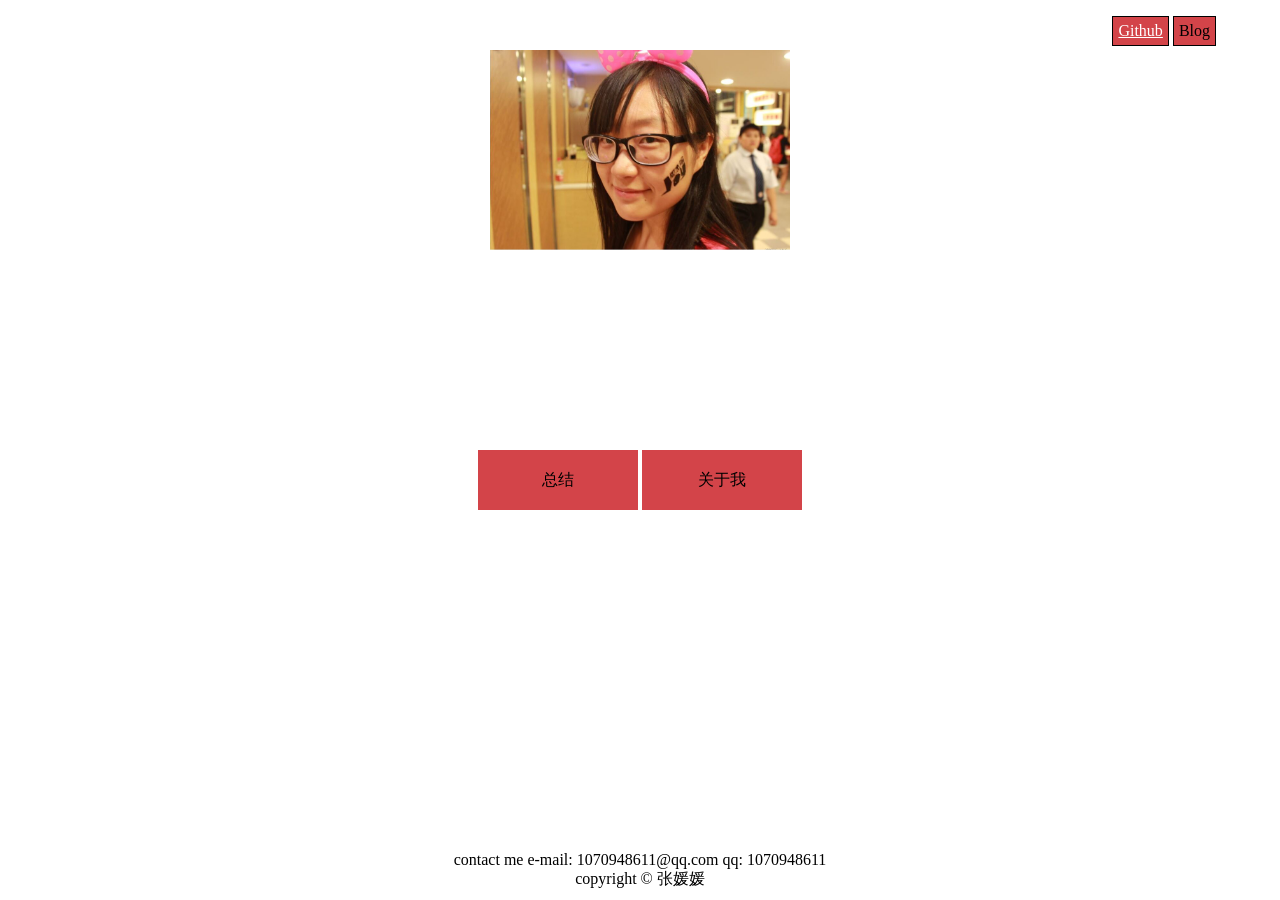
==== index.html @ cf7e6cc0 "push new one" ====
<!DOCTYPE html>
<html lang="zh-CN">
<head>
  <meta charset="utf-8" />
  <title>我是张媛媛</title>
  <link rel="stylesheet" href="stylesheets/index.css" />
</head>
<body>
  <div id="wrapper">
    <header></header>
    <section id="main">
<!--       <section id="content">
        我是主内容
      </section>
      <sidebar>
        我是侧边栏
      </sidebar> -->
    </section>
    <ul id="tech">
      <li class="my-btn"><a href="http://github.com/jiuyuegui" target="_blank">Github</a></li>
      <li class="my-btn">Blog</li>
    </ul>
    <img src="images/photo2.jpg" id="photo" />
    <nav>
      <ul>
        <li data-section="learn">总结</li>
        <!-- <li data-section="works">作品</li> -->
        <!-- <li data-section="interest">兴趣</li> -->
        <li data-section="about-me">关于我</li>
      </ul>
    </nav>
    <section id="learn">
      <iframe src="stuff/summary/summary.html"></iframe>
    </section>
    <sidebar class="learn">
    </sidebar>
    <section id="works">
      我是作品
    </section>  
    <sidebar class="works">
      <img src="" />
      <p></p>
    </sidebar>
    <section id="interest">
      兴趣
    </section> 
    <sidebar class="interest">
    </sidebar>
    <section id="about-me">
      <iframe src="stuff/about-me/index.html"></iframe>
    </section> 
    <sidebar class="about-me">
    </sidebar>
    <footer>
      <ul>contact me
        <li>e-mail: 1070948611@qq.com</li>
        <li>qq: 1070948611</li>
      </ul>
      <p>copyright &copy; 张媛媛</p>
    </footer>
  </div>
  <script src="scripts/index.js"></script>
</body>
</html>
---- stylesheets/index.css ----
body {
	margin: 0;
}
#wrapper {
  position: absolute;
  width: 100%;
  min-width: 1024px;
  height: 100%;
  min-height: 600px;
  /*background-color: lightyellow;*/
}
header {
  position: relative;
  margin-top: 10px;
  height: 50px;
  display: none;
}
section#main {
  display: none;
  margin: 10px 5%;
  height: 75%;
  /*border: 1px dotted black;*/
  /*padding: 1%;*/
}
section#main iframe {
  width: 100%;
  height: 100%;
  border: none;
}
/*section#content {
  width: 70%;
  height: 100%;
  background-color: lightgreen;
  float: left;
}*/
section#learn, section#works, section#interest, section#about-me {
  display: none;
}
/*section#main sidebar {
  height: 100%;
  display: block;
  margin-left: 71%;
  background-color: lightblue;
}*/
#tech {
  position: absolute;
  top: 0;
  right: 5%;
  padding-left: 0;
  list-style: none;
  /*transition: right 1.5s;*/
}
#tech a {
  color: white;
}
.my-btn {
  display: inline-block;
  padding: 5px;
  background-color: #d34449;
  border: 1px solid;
}
.my-btn:hover {
  cursor: pointer;
}
#photo {
  position: absolute;
  top: 50px;
  left: 50%;
  margin-left: -150px;
  display: block;
  width: 300px;
  height: 200px;
  /*transition: width 1.5s, left 1.5s, top 1.5s;*/
}
nav {
  text-align: center;
  position: absolute;
  top: 50%;
  left: 50%;
  margin-left: -400px;
  width: 800px;
  height: 60px;
  line-height: 50px;
  /*transition: top 1.5s, left 1.5s, margin 1.5s;*/
}
nav ul {
  margin: 0;
  padding-left: 0;
  list-style: none;
}
nav ul li {
  display: inline-block;
  padding: 5px;
  background-color: #d34449;
  width: 150px;
}
nav ul li:hover {
  cursor: pointer;
  line-height: 42px;
  border: 4px solid #eee;
}
footer {
  text-align: center;
  position: absolute;
  bottom: 10px;
  left: 50%;
  margin-left: -300px;
  width: 600px;
}
footer ul {
  padding-left: 0;
  list-style: none;
  margin: 0;
}
footer ul li {
  display: inline-block;
}
footer p {
  margin: 0;
}
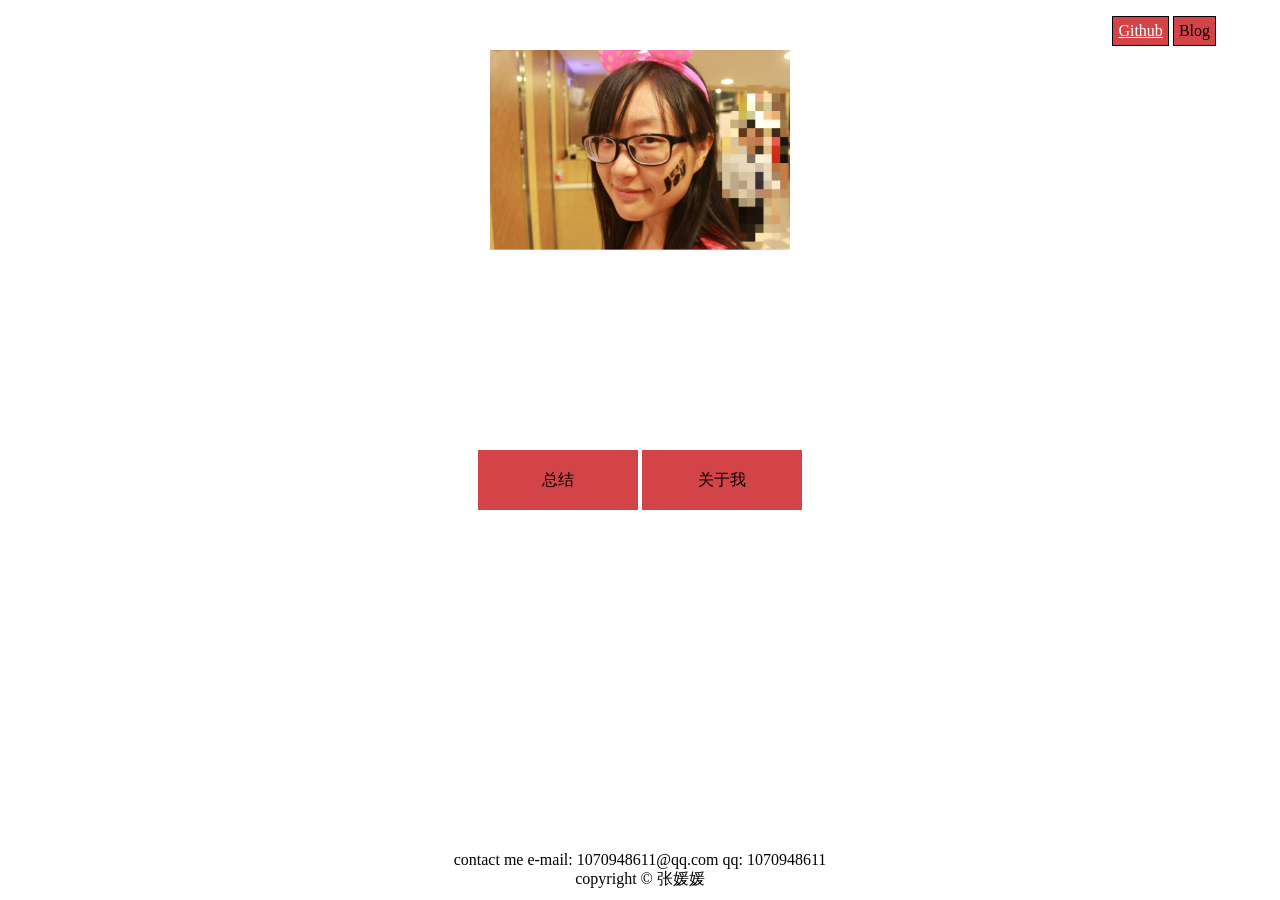
==== commit 816326af: "change photo" ====
--- a/index.html
+++ b/index.html
@@ -20,7 +20,7 @@
       <li class="my-btn"><a href="http://github.com/jiuyuegui" target="_blank">Github</a></li>
       <li class="my-btn">Blog</li>
     </ul>
-    <img src="images/photo2.jpg" id="photo" />
+    <img src="images/photo3.jpg" id="photo" />
     <nav>
       <ul>
         <li data-section="learn">总结</li>
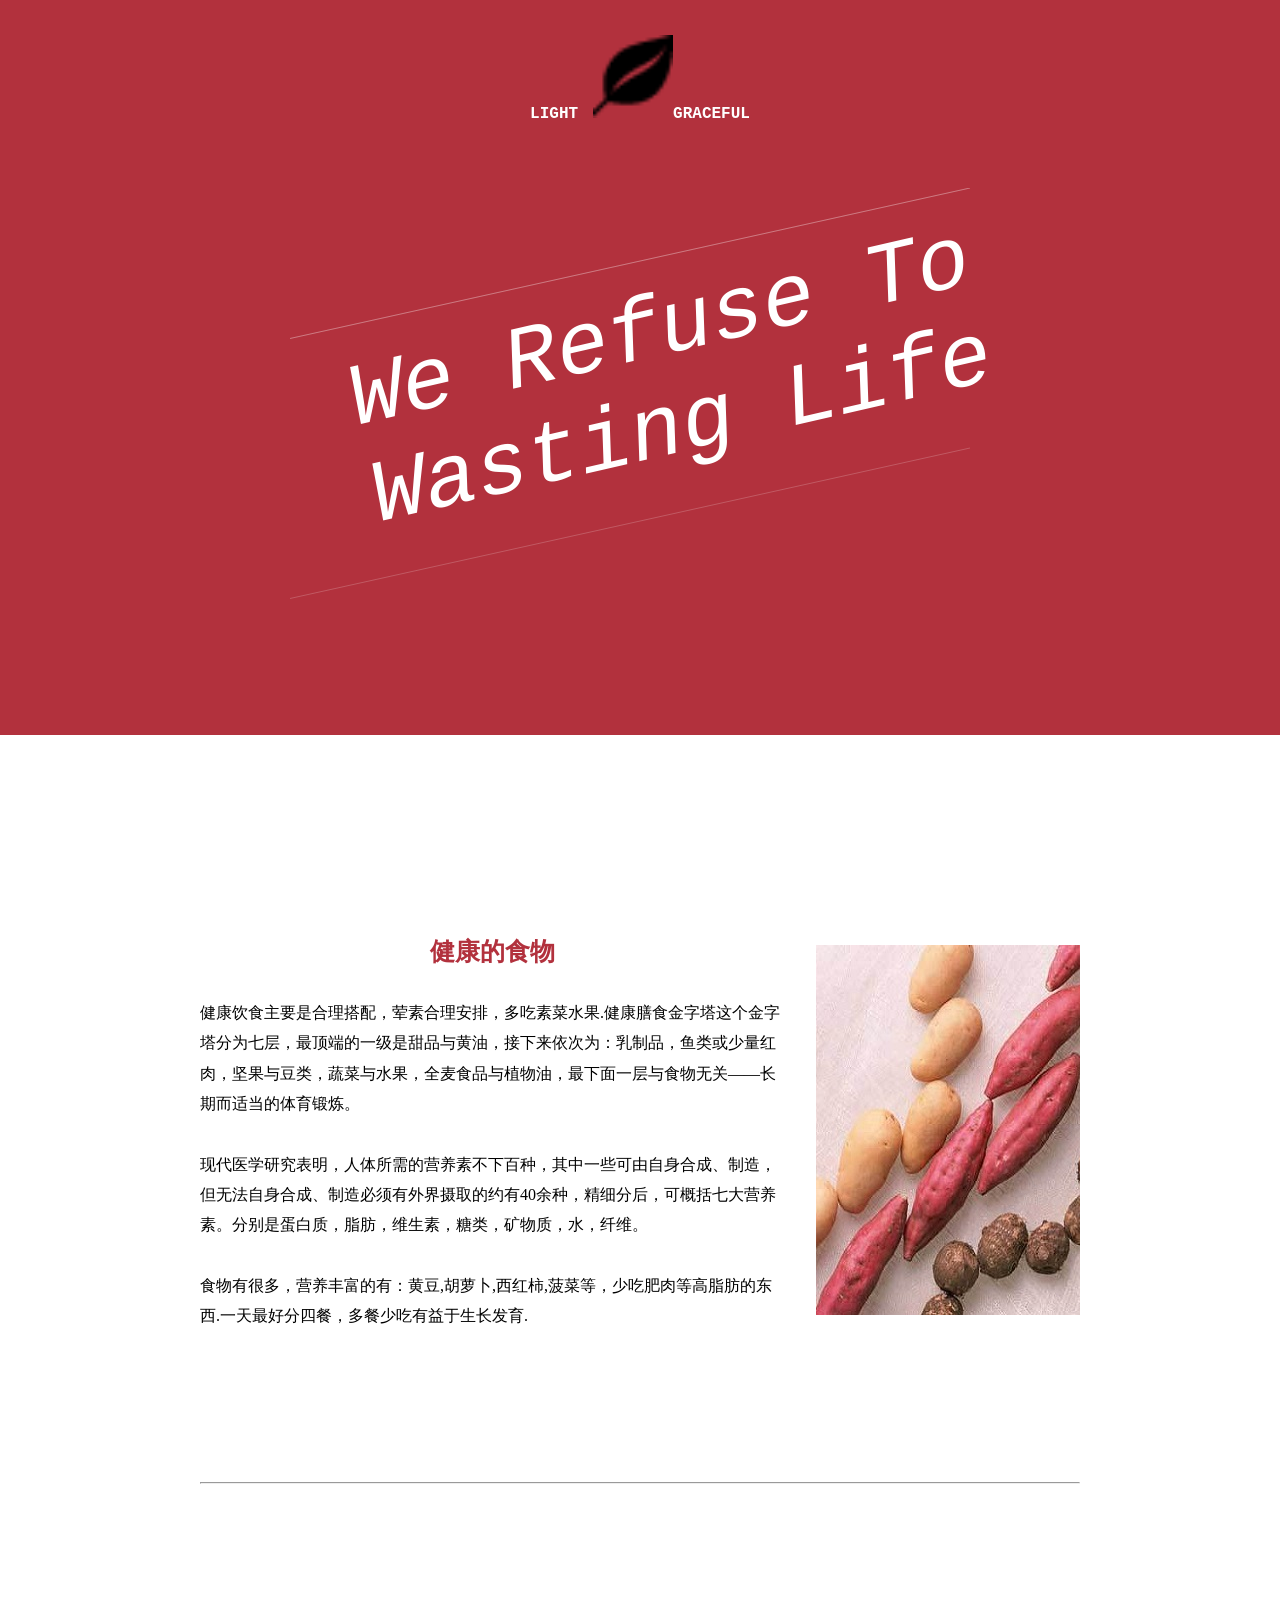
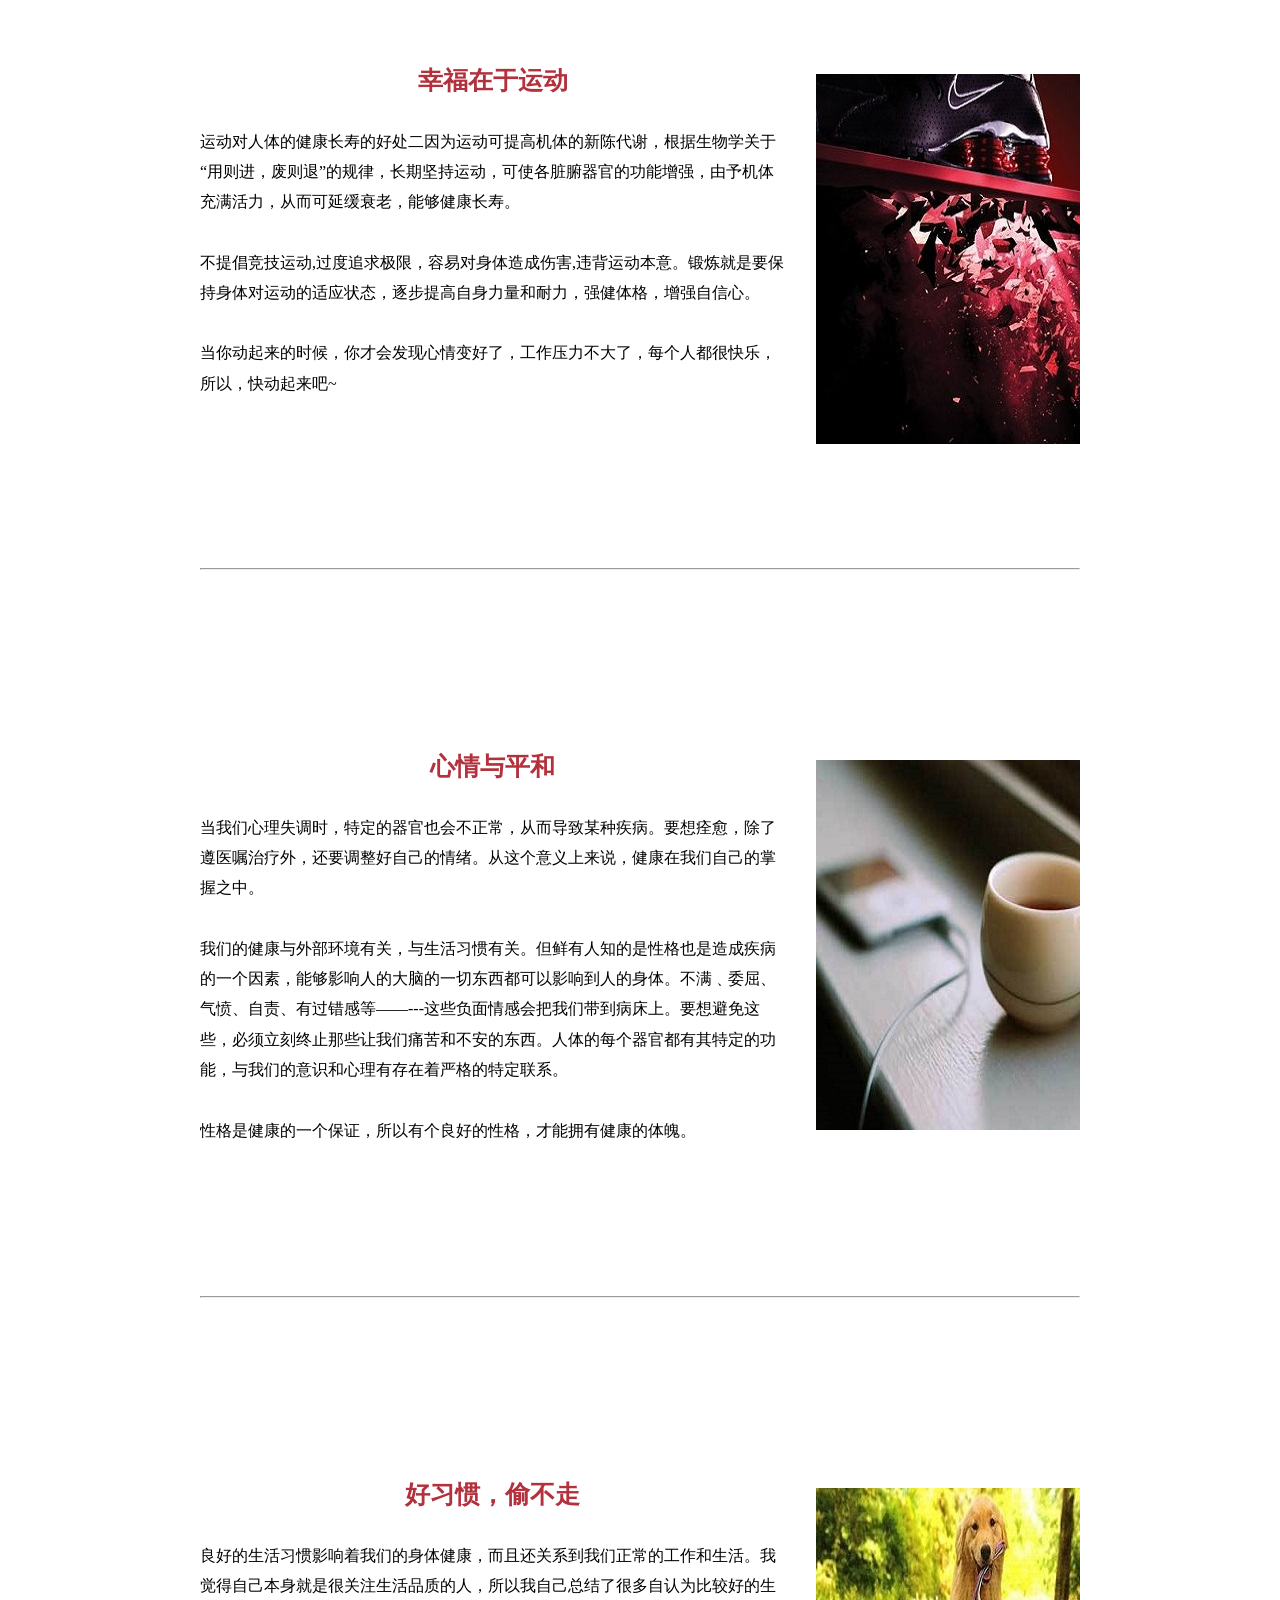
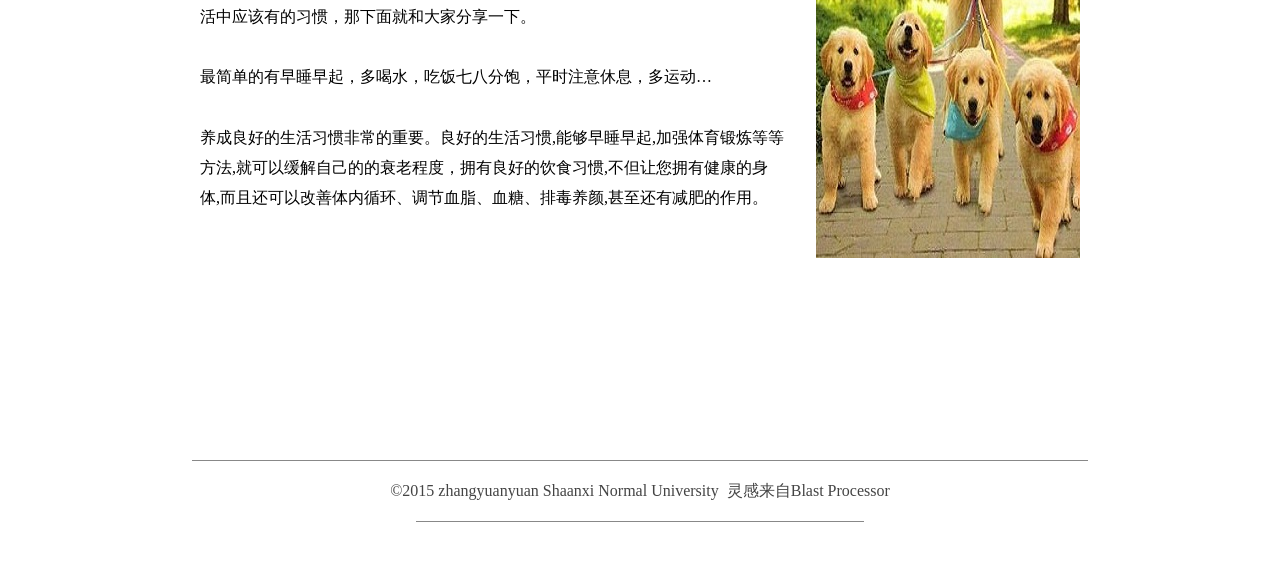
==== commit 26eeb7c5: "new project" ====
--- a/index.html
+++ b/index.html
@@ -1,65 +1,77 @@
 <!DOCTYPE html>
-<html lang="zh-CN">
+<html lang="zh-en">
 <head>
-  <meta charset="utf-8" />
-  <title>我是张媛媛</title>
-  <link rel="stylesheet" href="stylesheets/index.css" />
+	<title>Light and Graceful</title>
+	<meta charset = "utf-8" />
+	<link rel="stylesheet" href="style/index.css">
+	<script src="js/index.js"></script>
 </head>
 <body>
-  <div id="wrapper">
-    <header></header>
-    <section id="main">
-<!--       <section id="content">
-        我是主内容
-      </section>
-      <sidebar>
-        我是侧边栏
-      </sidebar> -->
-    </section>
-    <ul id="tech">
-      <li class="my-btn"><a href="http://github.com/jiuyuegui" target="_blank">Github</a></li>
-      <li class="my-btn">Blog</li>
-    </ul>
-    <img src="images/photo3.jpg" id="photo" />
-    <nav>
-      <ul>
-        <li data-section="learn">总结</li>
-        <!-- <li data-section="works">作品</li> -->
-        <!-- <li data-section="interest">兴趣</li> -->
-        <li data-section="about-me">关于我</li>
-      </ul>
-    </nav>
-    <section id="learn">
-      <iframe src="stuff/summary/summary.html"></iframe>
-    </section>
-    <sidebar class="learn">
-    </sidebar>
-    <section id="works">
-      我是作品
-    </section>  
-    <sidebar class="works">
-      <img src="" />
-      <p></p>
-    </sidebar>
-    <section id="interest">
-      兴趣
-    </section> 
-    <sidebar class="interest">
-    </sidebar>
-    <section id="about-me">
-      <iframe src="stuff/about-me/index.html"></iframe>
-    </section> 
-    <sidebar class="about-me">
-    </sidebar>
-    <footer>
-      <ul>contact me
-        <li>e-mail: 1070948611@qq.com</li>
-        <li>qq: 1070948611</li>
-      </ul>
-      <p>copyright &copy; 张媛媛</p>
-    </footer>
+	<div class = "indexPage">
+    <span>LIGHT<img alt = "yumao" src="image/glyphicons-2-leaf.png" />GRACEFUL</span>
+    <p class = "indexP">We Refuse To Wasting Life</p>
+    <div class="wrap">
+      <canvas width = "700" height = "460" id = "mycanvas">your browser doesn't support canvas tag.</canvas>
+    </div>
   </div>
-  <script src="scripts/index.js"></script>
+  <section>
+    <header>
+      <a id = "pic" href="index.html"><img alt = "yumao" src = "image/glyphicons-2-leaf.png"></a>
+      <nav>
+        <ul>
+          <li><a href = "#food">food</a></li>
+          <li><a href = "#exercise">exercise</a></li>
+          <li><a href = "#psychology">psychology</a></li>
+          <li><a href = "#habit">habit</a></li>
+        </ul>
+      </nav>
+    </header>
+  </section>
+  <section class = "main">
+    <div>
+      <article id = "food">
+        <div class = "navDiv">
+          <h1>健康的食物</h1>
+          <p>健康饮食主要是合理搭配，荤素合理安排，多吃素菜水果.健康膳食金字塔这个金字塔分为七层，最顶端的一级是甜品与黄油，接下来依次为：乳制品，鱼类或少量红肉，坚果与豆类，蔬菜与水果，全麦食品与植物油，最下面一层与食物无关——长期而适当的体育锻炼。</p>
+          <p>现代医学研究表明，人体所需的营养素不下百种，其中一些可由自身合成、制造，但无法自身合成、制造必须有外界摄取的约有40余种，精细分后，可概括七大营养素。分别是蛋白质，脂肪，维生素，糖类，矿物质，水，纤维。</p>
+          <p>食物有很多，营养丰富的有：黄豆,胡萝卜,西红柿,菠菜等，少吃肥肉等高脂肪的东西.一天最好分四餐，多餐少吃有益于生长发育.</p>
+        </div>
+        <aside><img id = "food_img" src="image/food/2.jpg"></aside>
+      </article>
+      <hr>
+      <article id = "exercise">
+        <div class = "navDiv">
+          <h1>幸福在于运动</h1>
+          <p>运动对人体的健康长寿的好处二因为运动可提高机体的新陈代谢，根据生物学关于“用则进，废则退”的规律，长期坚持运动，可使各脏腑器官的功能增强，由予机体充满活力，从而可延缓衰老，能够健康长寿。</p>
+          <p>不提倡竞技运动,过度追求极限，容易对身体造成伤害,违背运动本意。锻炼就是要保持身体对运动的适应状态，逐步提高自身力量和耐力，强健体格，增强自信心。</p>
+          <p>当你动起来的时候，你才会发现心情变好了，工作压力不大了，每个人都很快乐，所以，快动起来吧~</p>
+        </div>
+        <aside><img id = "exercise_img" src="image/exercise/3.jpg"></aside>
+      </article>
+      <hr>
+      <article id = "psychology">
+        <div class = "navDiv">
+          <h1>心情与平和</h1>
+          <p>当我们心理失调时，特定的器官也会不正常，从而导致某种疾病。要想痊愈，除了遵医嘱治疗外，还要调整好自己的情绪。从这个意义上来说，健康在我们自己的掌握之中。</p>
+          <p>我们的健康与外部环境有关，与生活习惯有关。但鲜有人知的是性格也是造成疾病的一个因素，能够影响人的大脑的一切东西都可以影响到人的身体。不满﹑委屈、气愤、自责、有过错感等——---这些负面情感会把我们带到病床上。要想避免这些，必须立刻终止那些让我们痛苦和不安的东西。人体的每个器官都有其特定的功能，与我们的意识和心理有存在着严格的特定联系。</p>
+          <p>性格是健康的一个保证，所以有个良好的性格，才能拥有健康的体魄。</p>
+        </div>
+        <aside><img id = "psychology_img" src="image/psychology/1.jpg"></aside>
+      </article>
+      <hr>
+      <article id = "habit">
+        <div class = "navDiv">
+          <h1>好习惯，偷不走</h1>
+          <p>良好的生活习惯影响着我们的身体健康，而且还关系到我们正常的工作和生活。我觉得自己本身就是很关注生活品质的人，所以我自己总结了很多自认为比较好的生活中应该有的习惯，那下面就和大家分享一下。</p>
+          <p>最简单的有早睡早起，多喝水，吃饭七八分饱，平时注意休息，多运动…</p>
+          <p>养成良好的生活习惯非常的重要。良好的生活习惯,能够早睡早起,加强体育锻炼等等方法,就可以缓解自己的的衰老程度，拥有良好的饮食习惯,不但让您拥有健康的身体,而且还可以改善体内循环、调节血脂、血糖、排毒养颜,甚至还有减肥的作用。</p>
+        </div>
+        <aside><img id = "habit_img" src="image/habit/2.jpg"></aside>
+      </article>
+    </div>
+  </section>
+  <footer>
+    &copy;2015 zhangyuanyuan Shaanxi Normal University&nbsp;&nbsp;灵感来自Blast Processor
+  </footer>
 </body>
-</html>
-
+</html>
--- a/style/index.css
+++ b/style/index.css
@@ -0,0 +1,154 @@
+* {
+  margin: 0;
+  padding: 0;
+}
+@font-face{
+  font-family: outerFont;
+  src: url("../font/yan.ttf");
+}
+.indexPage {
+  height: 620px;
+  color: #fff;
+  font-family: courier;
+  text-align: center;
+  padding-top: 35px;
+  background-color: #B2313D;
+}
+body .indexPage span {
+  font-weight: bolder;
+}
+body .indexPage span img {
+  width: 80px;
+  margin-left: 15px; 
+}
+body .indexPage div {
+  font-size: 2.5em;
+  margin-top: 45px;
+  padding: 20px 30px;
+  position: relative;
+  height: 500px;
+}
+.indexP {
+  position: absolute;
+  font-size: 5.5em;
+  top: 280px;
+  left: 27%;
+  width: 650px;
+  font-style: italic;
+  transform:rotate(-13deg);
+  -ms-transform:rotate(-13deg);           /* IE 9 */
+  -moz-transform:rotate(-13deg);          /* Firefox */
+  -webkit-transform:rotate(-13deg);       /* Safari 和 Chrome */
+  -o-transform:rotate(-13deg);            /* Opera */
+}
+header {
+  height: 80px;
+  background-color: #B2313D;
+}
+#pic {  
+  width: 80px;
+  height: 80px;
+  margin-left: 13%;
+  text-decoration: none;
+  display: none;
+}
+#pic img {
+  width: 45px;
+  padding: 21% 21%;
+}
+header nav {
+  float: right;
+  width: 40%;
+  height: 80px;
+  margin-right: 10%;                      /*往哪边浮动就设置哪边的margin*/
+  display: none;
+  font: bolder 20px/1.5em cursive; 
+}
+header nav ul {
+  height: 80px;
+  line-height: 80px;
+  list-style-type: none;
+  width: 100%;
+}
+header nav ul li {
+  height: 80px;
+  display: inline-block;
+  margin-right: 4%;
+}
+header nav ul li a:link, header nav ul li a:visited {
+  display: block;
+  text-decoration: none;
+  text-align: center;
+  padding-left: 10px;
+  padding-right: 10px;
+  cursor: pointer;
+  color: #F2FBF2;
+}
+header nav ul li a:hover, header nav ul li a:active {
+  text-decoration: underline;
+  color: purple;
+}
+.sticky {
+  position: fixed;
+  top: 0;
+  width: 100%;
+  height: 80px;
+  z-index: 999;
+}
+.main {
+  padding: 70px 200px;
+  font-family: outerFont, serif;
+}
+hr {
+  margin-top: 120px;
+  margin-bottom: 50px;
+}
+article {
+  position: relative;
+  clear: both;
+  overflow: hidden;
+}
+article .navDiv {
+  float: left;
+  width: 70%;
+  margin-top: 100px;
+}
+article aside {
+  margin-top: 140px;
+  float: right;
+  width: 30%;
+  word-warp: break-word;
+  overflow: hidden;
+}
+h1, article div p {
+  padding-right: 5%;
+  margin: 30px auto;
+}
+h1 {
+  font-size: 25px;
+  color: #B2313D;
+  text-align: center;
+}
+article div p {
+  font-size: 16px;
+  line-height: 1.9em;
+  text-align: left;
+}
+footer {
+  text-align: center;
+  height: 60px;
+  line-height: 60px;
+  width: 70%;
+  margin: 10% 0 5% 15%;
+  border-top: 1px solid #888;
+  position: relative;
+  color: #444;
+}
+footer::after {
+  content: "";
+  border-bottom: 1px solid #888;
+  width: 50%;
+  height: 60px;
+  position: absolute;
+  left: 25%;
+}
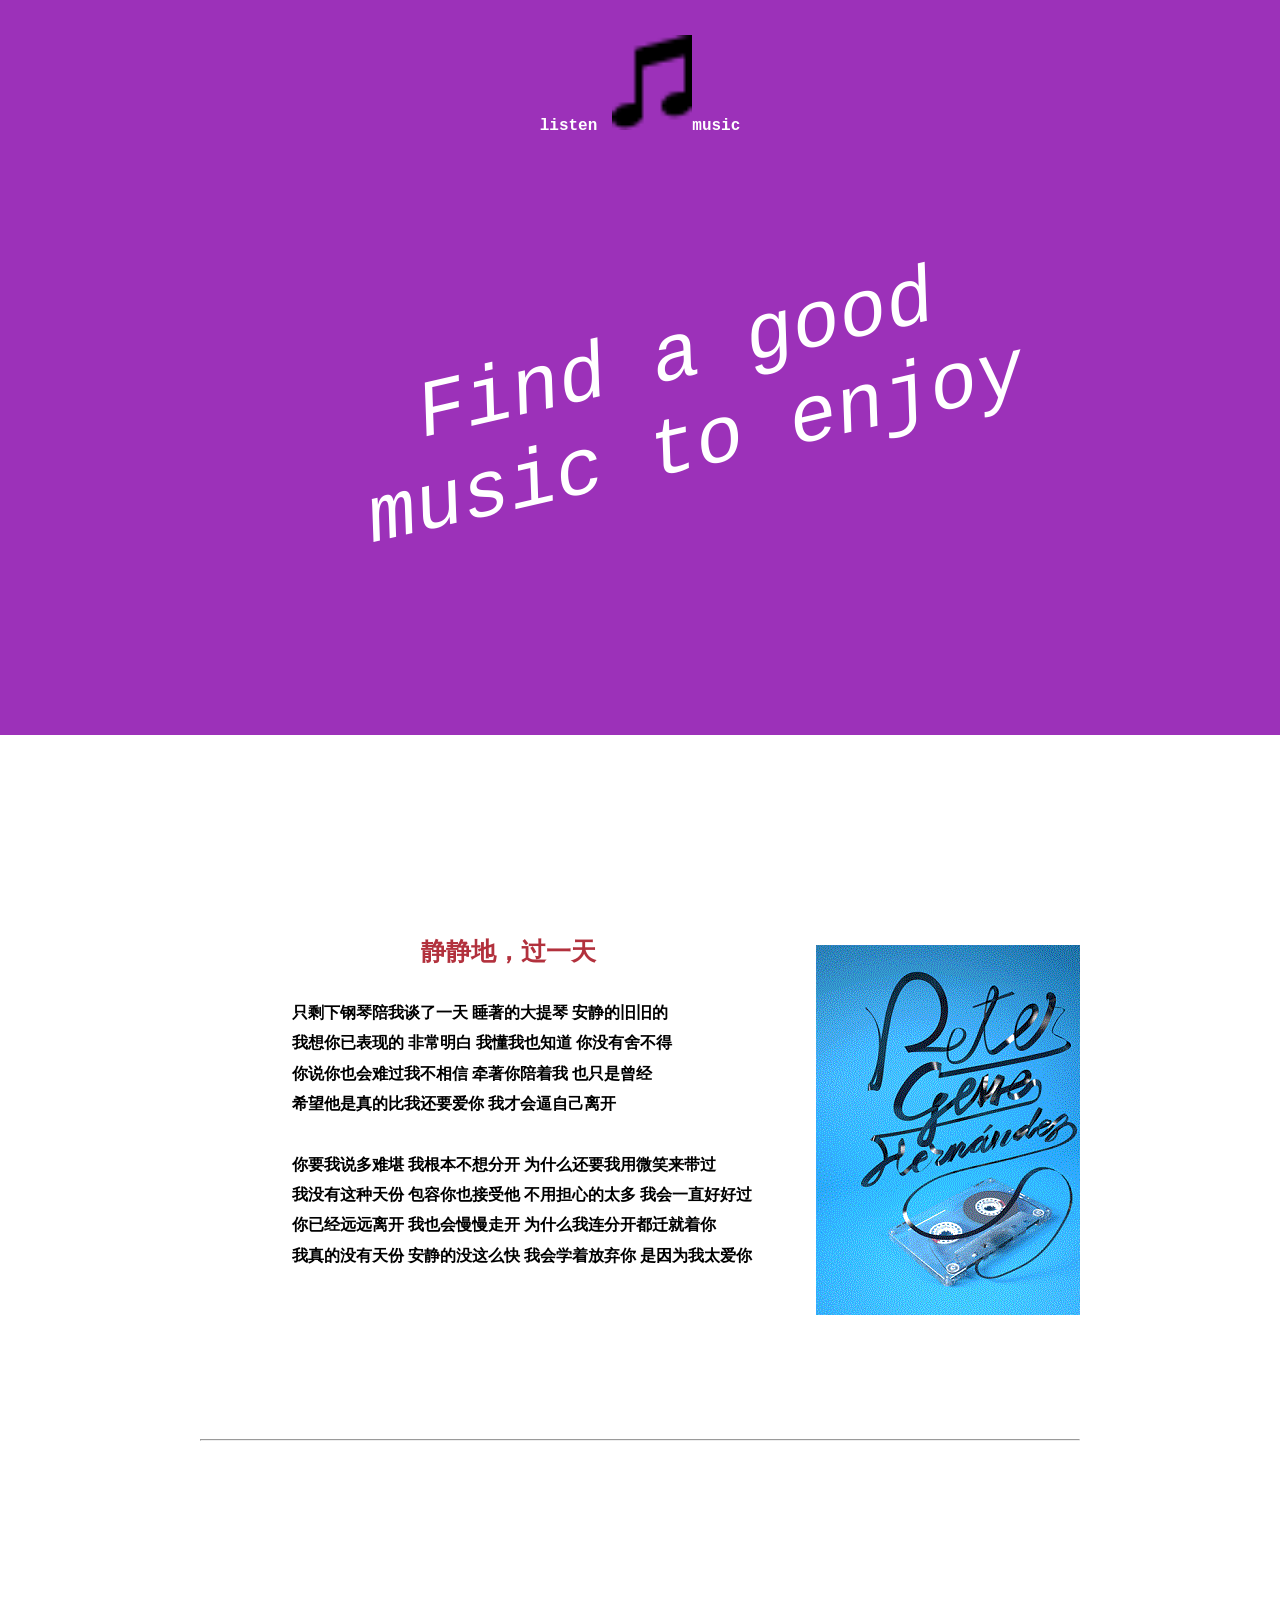
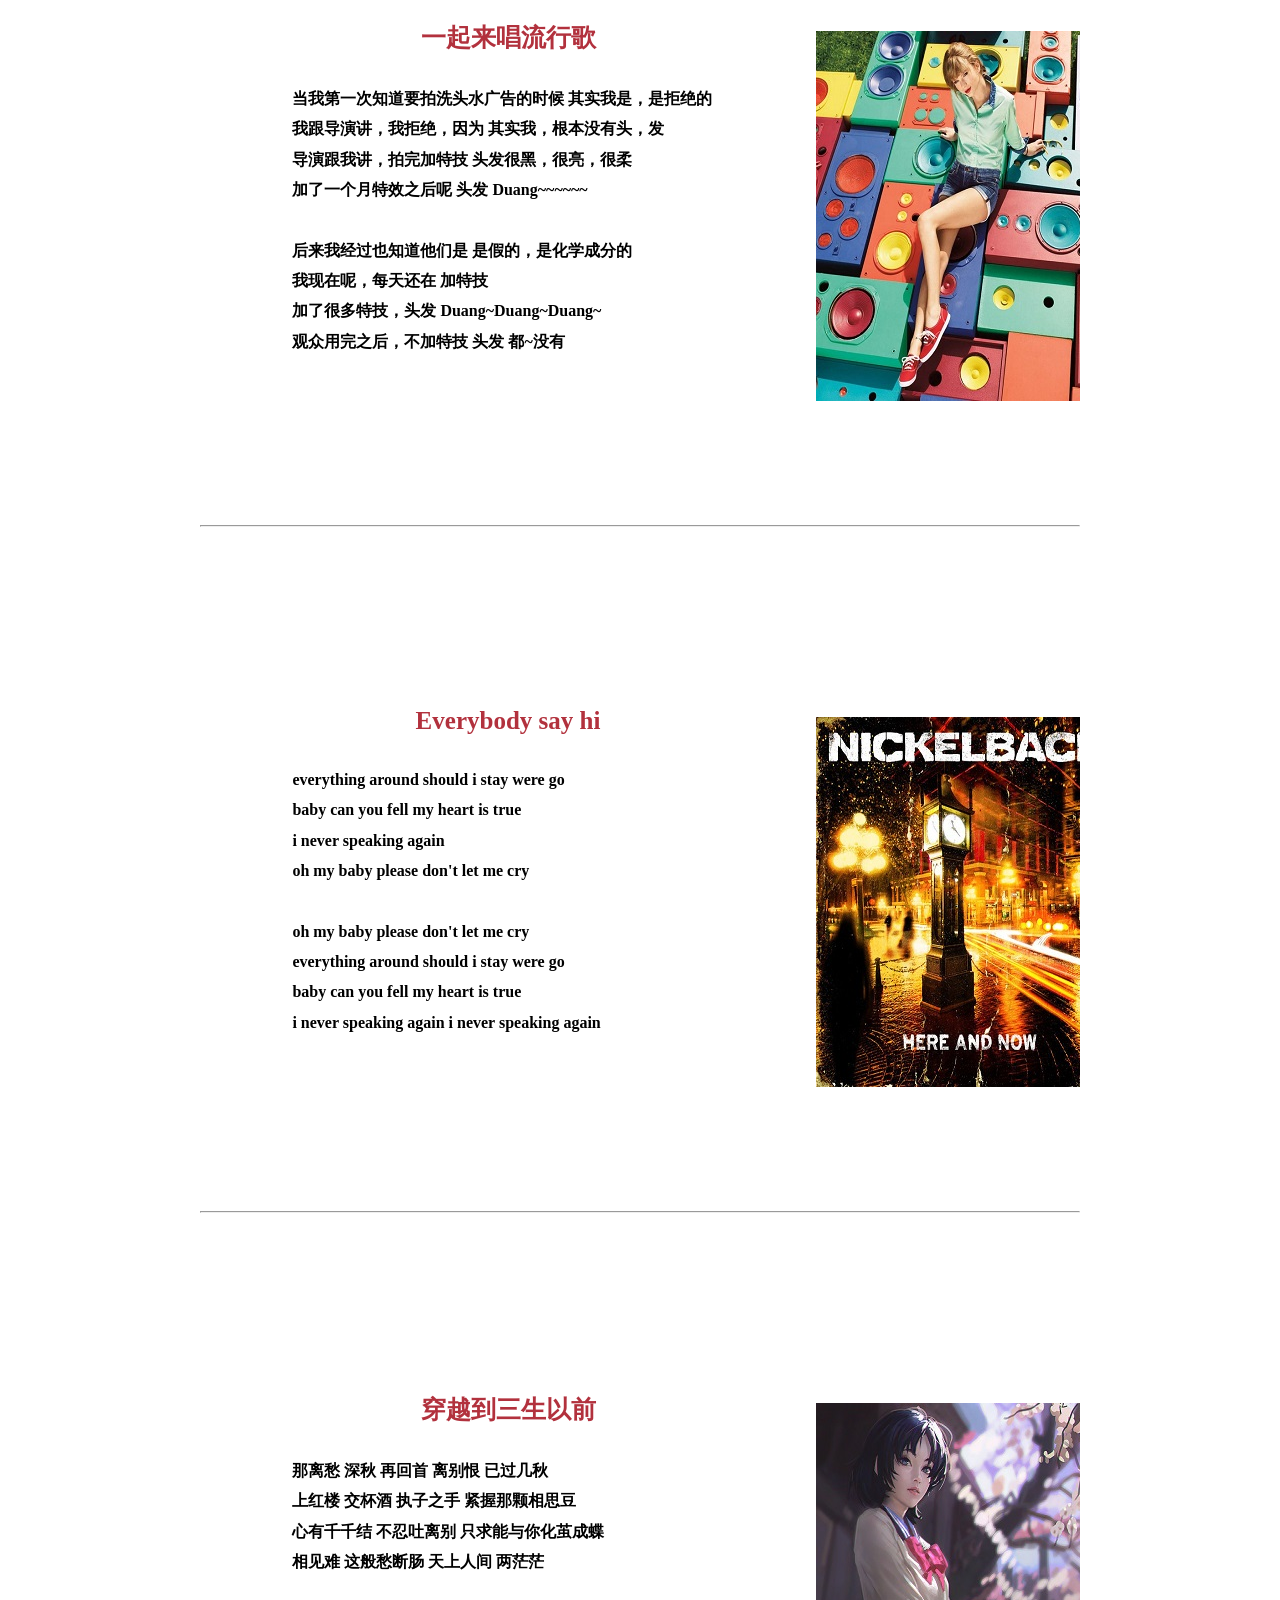
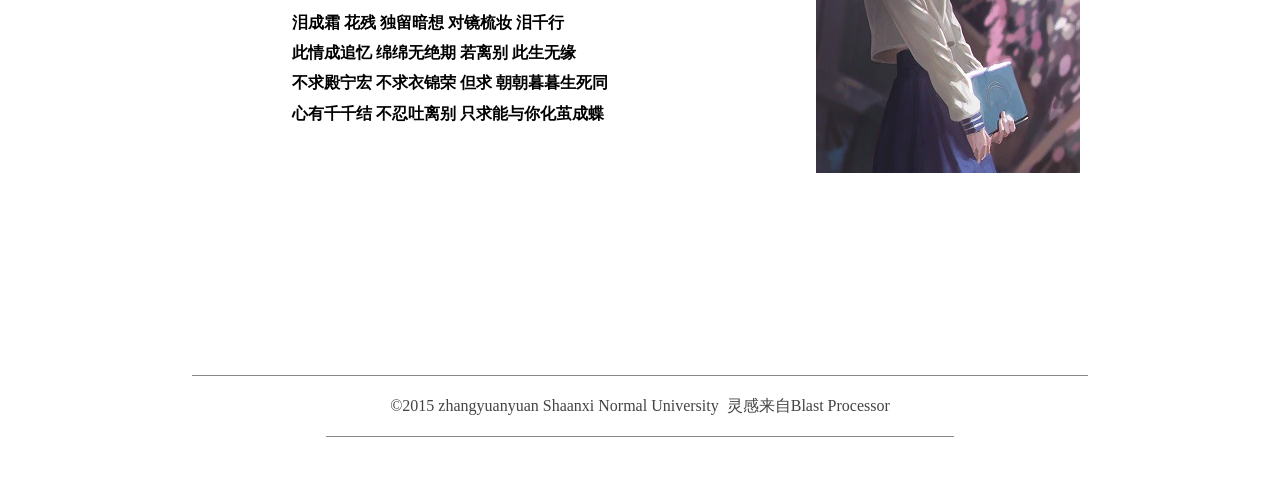
==== commit 1a2b10bd: "recent demo" ====
--- a/index.html
+++ b/index.html
@@ -1,77 +1,128 @@
 <!DOCTYPE html>
 <html lang="zh-en">
 <head>
-	<title>Light and Graceful</title>
+  <!-- <link rel="music" href="images/glyphicons-19-note.png" type="image/png" /> -->
+	<title>pure and touched</title>
 	<meta charset = "utf-8" />
-	<link rel="stylesheet" href="style/index.css">
-	<script src="js/index.js"></script>
+	<link rel="stylesheet" href="css/index.css">
 </head>
 <body>
 	<div class = "indexPage">
-    <span>LIGHT<img alt = "yumao" src="image/glyphicons-2-leaf.png" />GRACEFUL</span>
-    <p class = "indexP">We Refuse To Wasting Life</p>
+    <span>listen<img alt = "yuefu" src="images/glyphicons-18-music.png" />music</span>
+    <p class = "indexP">Find a good music to enjoy</p>
     <div class="wrap">
       <canvas width = "700" height = "460" id = "mycanvas">your browser doesn't support canvas tag.</canvas>
     </div>
   </div>
   <section>
     <header>
-      <a id = "pic" href="index.html"><img alt = "yumao" src = "image/glyphicons-2-leaf.png"></a>
+      <a id = "pic" href="find music.html">点我去搜歌~</a>
       <nav>
         <ul>
-          <li><a href = "#food">food</a></li>
-          <li><a href = "#exercise">exercise</a></li>
-          <li><a href = "#psychology">psychology</a></li>
-          <li><a href = "#habit">habit</a></li>
+          <li><a href = "#silence">安静</a></li>
+          <li><a href = "#fashion">流行</a></li>
+          <li><a href = "#rock">摇滚</a></li>
+          <li><a href = "#classical">古风</a></li>
         </ul>
       </nav>
     </header>
   </section>
   <section class = "main">
     <div>
-      <article id = "food">
+      <article id = "silence">
         <div class = "navDiv">
-          <h1>健康的食物</h1>
-          <p>健康饮食主要是合理搭配，荤素合理安排，多吃素菜水果.健康膳食金字塔这个金字塔分为七层，最顶端的一级是甜品与黄油，接下来依次为：乳制品，鱼类或少量红肉，坚果与豆类，蔬菜与水果，全麦食品与植物油，最下面一层与食物无关——长期而适当的体育锻炼。</p>
-          <p>现代医学研究表明，人体所需的营养素不下百种，其中一些可由自身合成、制造，但无法自身合成、制造必须有外界摄取的约有40余种，精细分后，可概括七大营养素。分别是蛋白质，脂肪，维生素，糖类，矿物质，水，纤维。</p>
-          <p>食物有很多，营养丰富的有：黄豆,胡萝卜,西红柿,菠菜等，少吃肥肉等高脂肪的东西.一天最好分四餐，多餐少吃有益于生长发育.</p>
+          <h1>静静地，过一天</h1>
+          <p>只剩下钢琴陪我谈了一天
+             睡著的大提琴 安静的旧旧的<br>
+             我想你已表现的 非常明白
+             我懂我也知道 你没有舍不得<br>
+             你说你也会难过我不相信
+             牵著你陪着我 也只是曾经<br>
+             希望他是真的比我还要爱你
+             我才会逼自己离开<br>
+             </p>
+          <p>你要我说多难堪 我根本不想分开
+             为什么还要我用微笑来带过<br>
+             我没有这种天份 包容你也接受他
+             不用担心的太多 我会一直好好过<br>
+             你已经远远离开 我也会慢慢走开
+             为什么我连分开都迁就着你<br>
+             我真的没有天份 安静的没这么快
+             我会学着放弃你 是因为我太爱你</p>
         </div>
-        <aside><img id = "food_img" src="image/food/2.jpg"></aside>
+        <aside><img id = "silence_img" alt="some silence" src="images/silence/1.gif"></aside>
       </article>
       <hr>
-      <article id = "exercise">
+      <article id = "fashion">
         <div class = "navDiv">
-          <h1>幸福在于运动</h1>
-          <p>运动对人体的健康长寿的好处二因为运动可提高机体的新陈代谢，根据生物学关于“用则进，废则退”的规律，长期坚持运动，可使各脏腑器官的功能增强，由予机体充满活力，从而可延缓衰老，能够健康长寿。</p>
-          <p>不提倡竞技运动,过度追求极限，容易对身体造成伤害,违背运动本意。锻炼就是要保持身体对运动的适应状态，逐步提高自身力量和耐力，强健体格，增强自信心。</p>
-          <p>当你动起来的时候，你才会发现心情变好了，工作压力不大了，每个人都很快乐，所以，快动起来吧~</p>
+          <h1>一起来唱流行歌</h1>
+          <p>当我第一次知道要拍洗头水广告的时候
+             其实我是，是拒绝的<br>
+             我跟导演讲，我拒绝，因为
+             其实我，根本没有头，发<br>
+             导演跟我讲，拍完加特技
+             头发很黑，很亮，很柔<br>
+             加了一个月特效之后呢
+             头发 Duang~~~~~~<br>
+             </p>
+          <p>后来我经过也知道他们是
+             是假的，是化学成分的<br>
+             我现在呢，每天还在
+             加特技<br>
+             加了很多特技，头发
+             Duang~Duang~Duang~<br>
+             观众用完之后，不加特技
+             头发 都~没有</p>
         </div>
-        <aside><img id = "exercise_img" src="image/exercise/3.jpg"></aside>
+        <aside><img id = "fashion_img" alt="some fashion" src="images/fashion/1.jpg"></aside>
       </article>
       <hr>
-      <article id = "psychology">
+      <article id = "rock">
         <div class = "navDiv">
-          <h1>心情与平和</h1>
-          <p>当我们心理失调时，特定的器官也会不正常，从而导致某种疾病。要想痊愈，除了遵医嘱治疗外，还要调整好自己的情绪。从这个意义上来说，健康在我们自己的掌握之中。</p>
-          <p>我们的健康与外部环境有关，与生活习惯有关。但鲜有人知的是性格也是造成疾病的一个因素，能够影响人的大脑的一切东西都可以影响到人的身体。不满﹑委屈、气愤、自责、有过错感等——---这些负面情感会把我们带到病床上。要想避免这些，必须立刻终止那些让我们痛苦和不安的东西。人体的每个器官都有其特定的功能，与我们的意识和心理有存在着严格的特定联系。</p>
-          <p>性格是健康的一个保证，所以有个良好的性格，才能拥有健康的体魄。</p>
+          <h1>Everybody say hi</h1>
+          <p>everything around should i stay were go<br>
+             baby can you fell my heart is true<br>
+             i never speaking again<br>
+             oh my baby please don't let me cry<br>
+             </p>
+          <p>oh my baby please don't let me cry<br>
+             everything around should i stay were go<br>
+             baby can you fell my heart is true<br>
+             i never speaking again
+             i never speaking again</p>
         </div>
-        <aside><img id = "psychology_img" src="image/psychology/1.jpg"></aside>
+        <aside><img id = "rock_img" alt="rock" src="images/rock/1.jpg"></aside>
       </article>
       <hr>
-      <article id = "habit">
+      <article id = "classical">
         <div class = "navDiv">
-          <h1>好习惯，偷不走</h1>
-          <p>良好的生活习惯影响着我们的身体健康，而且还关系到我们正常的工作和生活。我觉得自己本身就是很关注生活品质的人，所以我自己总结了很多自认为比较好的生活中应该有的习惯，那下面就和大家分享一下。</p>
-          <p>最简单的有早睡早起，多喝水，吃饭七八分饱，平时注意休息，多运动…</p>
-          <p>养成良好的生活习惯非常的重要。良好的生活习惯,能够早睡早起,加强体育锻炼等等方法,就可以缓解自己的的衰老程度，拥有良好的饮食习惯,不但让您拥有健康的身体,而且还可以改善体内循环、调节血脂、血糖、排毒养颜,甚至还有减肥的作用。</p>
+          <h1>穿越到三生以前</h1>
+          <p>那离愁 深秋 再回首
+             离别恨 已过几秋<br>
+             上红楼 交杯酒 执子之手
+             紧握那颗相思豆<br>
+             心有千千结 不忍吐离别
+             只求能与你化茧成蝶<br>
+             相见难 这般愁断肠
+             天上人间 两茫茫<br>
+             </p>
+          <p>泪成霜 花残 独留暗想
+             对镜梳妆 泪千行<br>
+             此情成追忆 绵绵无绝期
+             若离别 此生无缘<br>
+             不求殿宁宏 不求衣锦荣
+             但求 朝朝暮暮生死同<br>
+             心有千千结 不忍吐离别
+             只求能与你化茧成蝶</p>
         </div>
-        <aside><img id = "habit_img" src="image/habit/2.jpg"></aside>
+        <aside><img id = "classical_img" alt="some classical" src="images/classical/1.jpg"></aside>
       </article>
     </div>
   </section>
   <footer>
     &copy;2015 zhangyuanyuan Shaanxi Normal University&nbsp;&nbsp;灵感来自Blast Processor
   </footer>
+
+  <script src="js/index.js"></script>
 </body>
 </html>
--- a/css/index.css
+++ b/css/index.css
@@ -0,0 +1,155 @@
+* {
+  margin: 0;
+  padding: 0;
+}
+@font-face{
+  font-family: outerFont;
+  src: url("../font/yan.ttf");
+}
+.indexPage {
+  height: 620px;
+  color: #fff;
+  font-family: courier;
+  text-align: center;
+  padding-top: 35px;
+  background-color: #9C31B9;
+}
+body .indexPage span {
+  font-weight: bolder;
+}
+body .indexPage span img {
+  width: 80px;
+  margin-left: 15px; 
+}
+body .indexPage div {
+  font-size: 2.5em;
+  margin-top: 45px;
+  padding: 20px 30px;
+  position: relative;
+  height: 500px;
+}
+.indexP {
+  position: absolute;
+  font-size: 5em;
+  top: 310px;
+  left: 27%;
+  width: 680px;
+  font-style: italic;
+  transform:rotate(-13deg);
+  -ms-transform:rotate(-13deg);           /* IE 9 */
+  -moz-transform:rotate(-13deg);          /* Firefox */
+  -webkit-transform:rotate(-13deg);       /* Safari 和 Chrome */
+  -o-transform:rotate(-13deg);            /* Opera */
+}
+header {
+  height: 80px;
+  background-color: #9C31B9;
+}
+#pic {  
+  margin-left: 13%;
+  margin-top: 10px;
+  padding: 10px 20px;
+  text-decoration: none;
+  color: white;
+  font-size: 35px;
+  font-weight: bolder;
+  display: none;
+}
+header nav {
+  float: right;
+  width: 40%;
+  height: 80px;
+  margin-right: 10%;                      /*往哪边浮动就设置哪边的margin*/
+  display: none;
+  font: bolder 20px/1.5em cursive; 
+}
+header nav ul {
+  height: 80px;
+  line-height: 80px;
+  list-style-type: none;
+  width: 100%;
+}
+header nav ul li {
+  height: 80px;
+  display: inline-block;
+  margin-right: 4%;
+}
+header nav ul li a:link, header nav ul li a:visited {
+  display: block;
+  text-decoration: none;
+  text-align: center;
+  padding-left: 10px;
+  padding-right: 10px;
+  cursor: pointer;
+  color: #F2FBF2;
+}
+header nav ul li a:hover, header nav ul li a:active {
+  text-decoration: underline;
+  color: purple;
+}
+.sticky {
+  position: fixed;
+  top: 0;
+  width: 100%;
+  height: 80px;
+  z-index: 999;
+}
+.main {
+  padding: 70px 200px;
+  font-family: outerFont serif;
+  font-weight: bolder;
+}
+hr {
+  margin-top: 120px;
+  margin-bottom: 50px;
+}
+article {
+  position: relative;
+  clear: both;
+  overflow: hidden;
+}
+article .navDiv {
+  float: left;
+  width: 70%;
+  margin-top: 100px;
+}
+article aside {
+  margin-top: 140px;
+  float: right;
+  width: 30%;
+  word-warp: break-word;
+  overflow: hidden;
+}
+h1, article div p {
+  margin: 30px auto;
+  text-align: right;
+}
+h1 {
+  font-size: 25px;
+  color: #B2313D;
+  text-align: center;
+}
+article div p {
+  padding-left: 15%;
+  font-size: 16px;
+  line-height: 1.9em;
+  text-align: left;
+}
+footer {
+  text-align: center;
+  height: 60px;
+  line-height: 60px;
+  width: 70%;
+  margin: 10% 0 5% 15%;
+  border-top: 1px solid #888;
+  position: relative;
+  color: #444;
+}
+footer::after {
+  content: "";
+  border-bottom: 1px solid #888;
+  width: 70%;
+  height: 60px;
+  position: absolute;
+  left: 15%;
+}
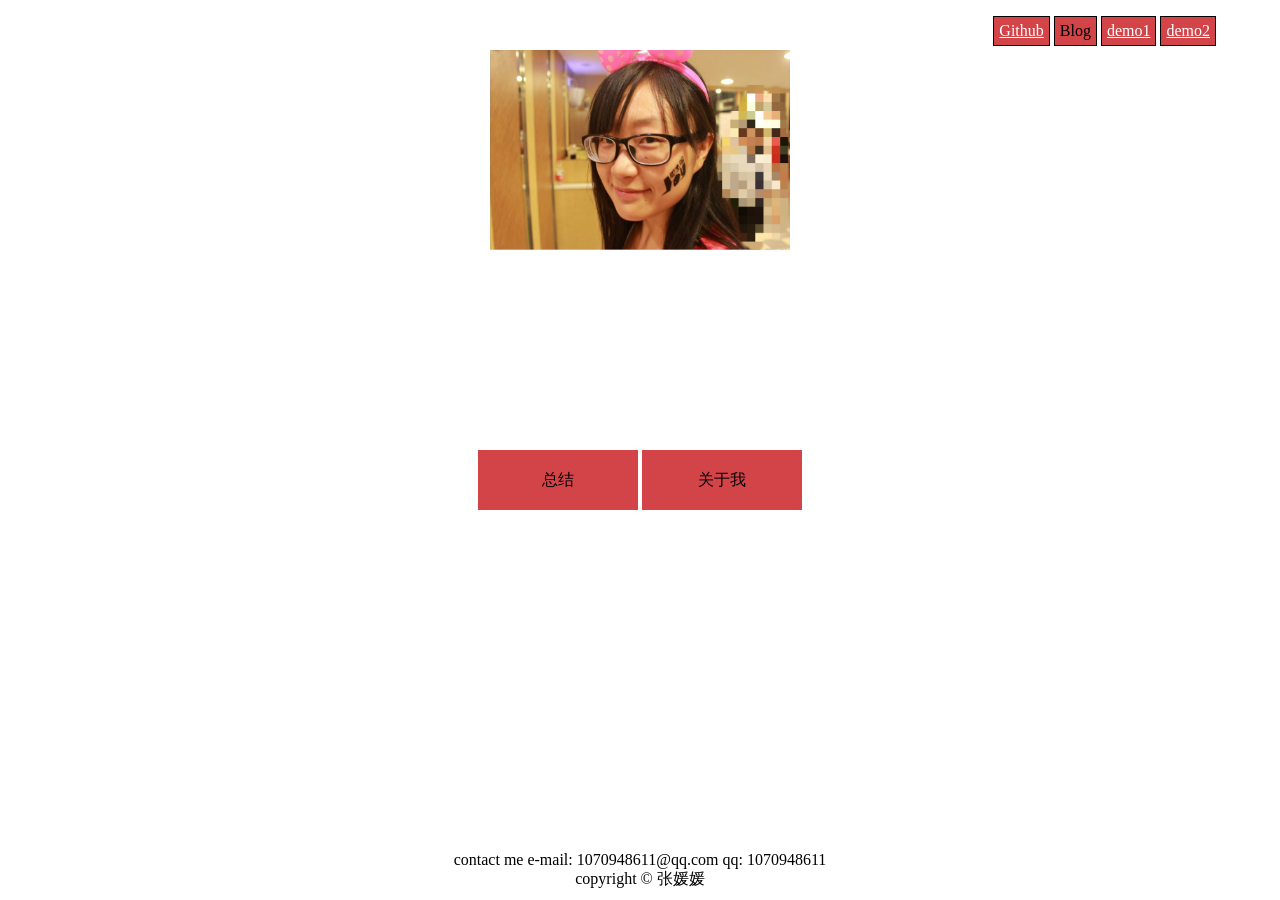
==== commit 8bb8b6b1: "整理" ====
--- a/index.html
+++ b/index.html
@@ -1,128 +1,67 @@
 <!DOCTYPE html>
-<html lang="zh-en">
+<html lang="zh-CN">
 <head>
-  <!-- <link rel="music" href="images/glyphicons-19-note.png" type="image/png" /> -->
-	<title>pure and touched</title>
-	<meta charset = "utf-8" />
-	<link rel="stylesheet" href="css/index.css">
+  <meta charset="utf-8" />
+  <title>我是张媛媛</title>
+  <link rel="stylesheet" href="stylesheets/index.css" />
 </head>
 <body>
-	<div class = "indexPage">
-    <span>listen<img alt = "yuefu" src="images/glyphicons-18-music.png" />music</span>
-    <p class = "indexP">Find a good music to enjoy</p>
-    <div class="wrap">
-      <canvas width = "700" height = "460" id = "mycanvas">your browser doesn't support canvas tag.</canvas>
-    </div>
+  <div id="wrapper">
+    <header></header>
+    <section id="main">
+<!--       <section id="content">
+        我是主内容
+      </section>
+      <sidebar>
+        我是侧边栏
+      </sidebar> -->
+    </section>
+    <ul id="tech">
+      <li class="my-btn"><a href="http://github.com/jiuyuegui" target="_blank">Github</a></li>
+      <li class="my-btn">Blog</li>
+      <li class="my-btn"><a href="./stuff/healthy_life1/index.html">demo1</a></li>
+      <li class="my-btn"><a href="./stuff/healthy_life2/index.html">demo2</a></li>
+    </ul>
+    <img src="images/photo3.jpg" id="photo" />
+    <nav>
+      <ul>
+        <li data-section="learn">总结</li>
+        <!-- <li data-section="works">作品</li> -->
+        <!-- <li data-section="interest">兴趣</li> -->
+        <li data-section="about-me">关于我</li>
+      </ul>
+    </nav>
+    <section id="learn">
+      <iframe src="stuff/summary/summary.html"></iframe>
+    </section>
+    <sidebar class="learn">
+    </sidebar>
+    <section id="works">
+      我是作品
+    </section>  
+    <sidebar class="works">
+      <img src="" />
+      <p></p>
+    </sidebar>
+    <section id="interest">
+      兴趣
+    </section> 
+    <sidebar class="interest">
+    </sidebar>
+    <section id="about-me">
+      <iframe src="stuff/about-me/index.html"></iframe>
+    </section> 
+    <sidebar class="about-me">
+    </sidebar>
+    <footer>
+      <ul>contact me
+        <li>e-mail: 1070948611@qq.com</li>
+        <li>qq: 1070948611</li>
+      </ul>
+      <p>copyright &copy; 张媛媛</p>
+    </footer>
   </div>
-  <section>
-    <header>
-      <a id = "pic" href="find music.html">点我去搜歌~</a>
-      <nav>
-        <ul>
-          <li><a href = "#silence">安静</a></li>
-          <li><a href = "#fashion">流行</a></li>
-          <li><a href = "#rock">摇滚</a></li>
-          <li><a href = "#classical">古风</a></li>
-        </ul>
-      </nav>
-    </header>
-  </section>
-  <section class = "main">
-    <div>
-      <article id = "silence">
-        <div class = "navDiv">
-          <h1>静静地，过一天</h1>
-          <p>只剩下钢琴陪我谈了一天
-             睡著的大提琴 安静的旧旧的<br>
-             我想你已表现的 非常明白
-             我懂我也知道 你没有舍不得<br>
-             你说你也会难过我不相信
-             牵著你陪着我 也只是曾经<br>
-             希望他是真的比我还要爱你
-             我才会逼自己离开<br>
-             </p>
-          <p>你要我说多难堪 我根本不想分开
-             为什么还要我用微笑来带过<br>
-             我没有这种天份 包容你也接受他
-             不用担心的太多 我会一直好好过<br>
-             你已经远远离开 我也会慢慢走开
-             为什么我连分开都迁就着你<br>
-             我真的没有天份 安静的没这么快
-             我会学着放弃你 是因为我太爱你</p>
-        </div>
-        <aside><img id = "silence_img" alt="some silence" src="images/silence/1.gif"></aside>
-      </article>
-      <hr>
-      <article id = "fashion">
-        <div class = "navDiv">
-          <h1>一起来唱流行歌</h1>
-          <p>当我第一次知道要拍洗头水广告的时候
-             其实我是，是拒绝的<br>
-             我跟导演讲，我拒绝，因为
-             其实我，根本没有头，发<br>
-             导演跟我讲，拍完加特技
-             头发很黑，很亮，很柔<br>
-             加了一个月特效之后呢
-             头发 Duang~~~~~~<br>
-             </p>
-          <p>后来我经过也知道他们是
-             是假的，是化学成分的<br>
-             我现在呢，每天还在
-             加特技<br>
-             加了很多特技，头发
-             Duang~Duang~Duang~<br>
-             观众用完之后，不加特技
-             头发 都~没有</p>
-        </div>
-        <aside><img id = "fashion_img" alt="some fashion" src="images/fashion/1.jpg"></aside>
-      </article>
-      <hr>
-      <article id = "rock">
-        <div class = "navDiv">
-          <h1>Everybody say hi</h1>
-          <p>everything around should i stay were go<br>
-             baby can you fell my heart is true<br>
-             i never speaking again<br>
-             oh my baby please don't let me cry<br>
-             </p>
-          <p>oh my baby please don't let me cry<br>
-             everything around should i stay were go<br>
-             baby can you fell my heart is true<br>
-             i never speaking again
-             i never speaking again</p>
-        </div>
-        <aside><img id = "rock_img" alt="rock" src="images/rock/1.jpg"></aside>
-      </article>
-      <hr>
-      <article id = "classical">
-        <div class = "navDiv">
-          <h1>穿越到三生以前</h1>
-          <p>那离愁 深秋 再回首
-             离别恨 已过几秋<br>
-             上红楼 交杯酒 执子之手
-             紧握那颗相思豆<br>
-             心有千千结 不忍吐离别
-             只求能与你化茧成蝶<br>
-             相见难 这般愁断肠
-             天上人间 两茫茫<br>
-             </p>
-          <p>泪成霜 花残 独留暗想
-             对镜梳妆 泪千行<br>
-             此情成追忆 绵绵无绝期
-             若离别 此生无缘<br>
-             不求殿宁宏 不求衣锦荣
-             但求 朝朝暮暮生死同<br>
-             心有千千结 不忍吐离别
-             只求能与你化茧成蝶</p>
-        </div>
-        <aside><img id = "classical_img" alt="some classical" src="images/classical/1.jpg"></aside>
-      </article>
-    </div>
-  </section>
-  <footer>
-    &copy;2015 zhangyuanyuan Shaanxi Normal University&nbsp;&nbsp;灵感来自Blast Processor
-  </footer>
+  <script src="scripts/index.js"></script>
+</body>
+</html>
 
-  <script src="js/index.js"></script>
-</body>
-</html>
--- a/stylesheets/index.css
+++ b/stylesheets/index.css
@@ -0,0 +1,120 @@
+body {
+	margin: 0;
+}
+#wrapper {
+  position: absolute;
+  width: 100%;
+  min-width: 1024px;
+  height: 100%;
+  min-height: 600px;
+  /*background-color: lightyellow;*/
+}
+header {
+  position: relative;
+  margin-top: 10px;
+  height: 50px;
+  display: none;
+}
+section#main {
+  display: none;
+  margin: 10px 5%;
+  height: 75%;
+  /*border: 1px dotted black;*/
+  /*padding: 1%;*/
+}
+section#main iframe {
+  width: 100%;
+  height: 100%;
+  border: none;
+}
+/*section#content {
+  width: 70%;
+  height: 100%;
+  background-color: lightgreen;
+  float: left;
+}*/
+section#learn, section#works, section#interest, section#about-me {
+  display: none;
+}
+/*section#main sidebar {
+  height: 100%;
+  display: block;
+  margin-left: 71%;
+  background-color: lightblue;
+}*/
+#tech {
+  position: absolute;
+  top: 0;
+  right: 5%;
+  padding-left: 0;
+  list-style: none;
+  /*transition: right 1.5s;*/
+}
+#tech a {
+  color: white;
+}
+.my-btn {
+  display: inline-block;
+  padding: 5px;
+  background-color: #d34449;
+  border: 1px solid;
+}
+.my-btn:hover {
+  cursor: pointer;
+}
+#photo {
+  position: absolute;
+  top: 50px;
+  left: 50%;
+  margin-left: -150px;
+  display: block;
+  width: 300px;
+  height: 200px;
+  /*transition: width 1.5s, left 1.5s, top 1.5s;*/
+}
+nav {
+  text-align: center;
+  position: absolute;
+  top: 50%;
+  left: 50%;
+  margin-left: -400px;
+  width: 800px;
+  height: 60px;
+  line-height: 50px;
+  /*transition: top 1.5s, left 1.5s, margin 1.5s;*/
+}
+nav ul {
+  margin: 0;
+  padding-left: 0;
+  list-style: none;
+}
+nav ul li {
+  display: inline-block;
+  padding: 5px;
+  background-color: #d34449;
+  width: 150px;
+}
+nav ul li:hover {
+  cursor: pointer;
+  line-height: 42px;
+  border: 4px solid #eee;
+}
+footer {
+  text-align: center;
+  position: absolute;
+  bottom: 10px;
+  left: 50%;
+  margin-left: -300px;
+  width: 600px;
+}
+footer ul {
+  padding-left: 0;
+  list-style: none;
+  margin: 0;
+}
+footer ul li {
+  display: inline-block;
+}
+footer p {
+  margin: 0;
+}
